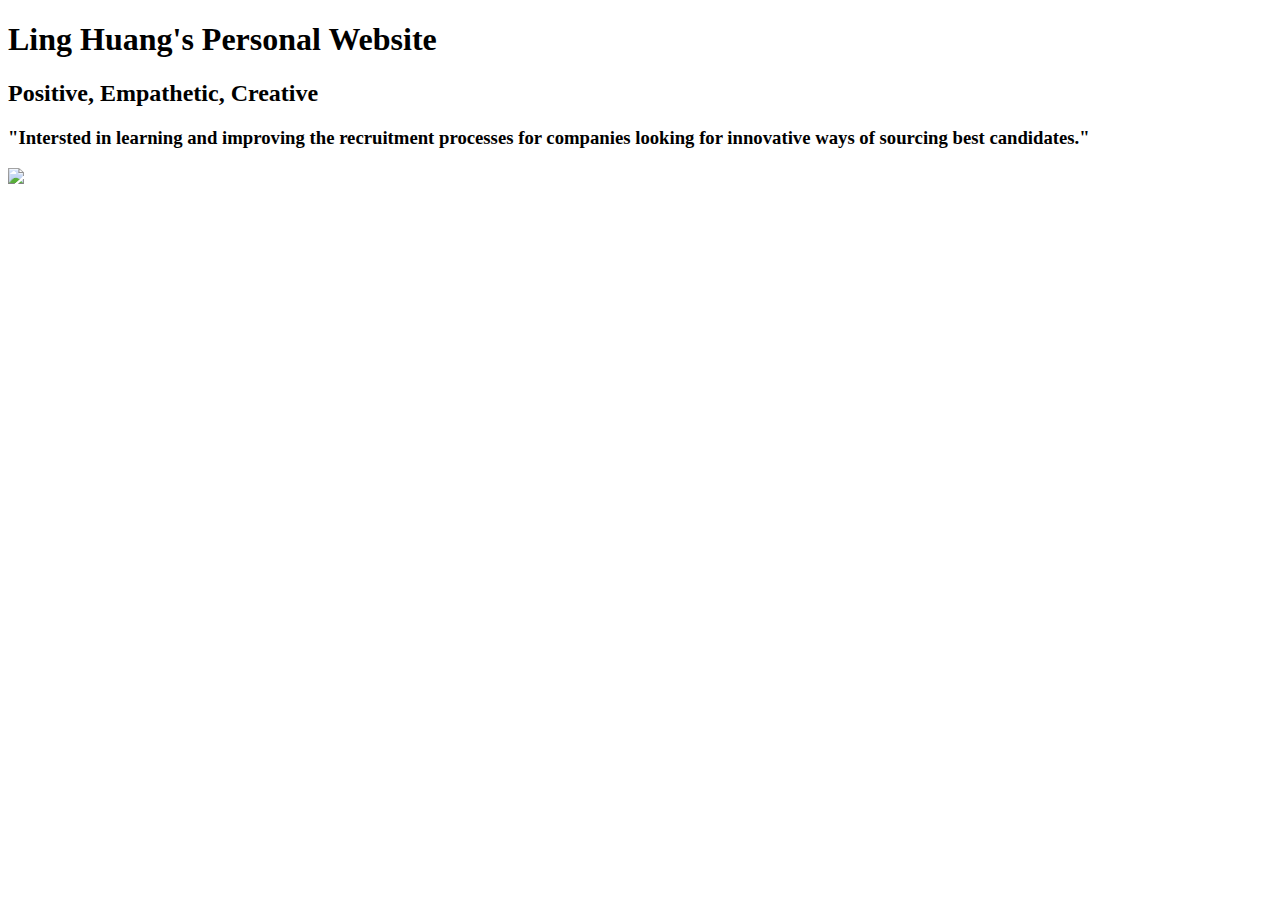
==== index.html @ 3d9d5106 "index.html" ====
<!DOCTYPE html>
<html lang="en">
<head>
    <meta charset="UTF-8">
    <meta name="viewport" content="width=device-width, initial-scale=1.0">
    <title>My Personal Website</title>
    <link rel="stylesheet" href="style.css">
</head>

<body>
    <h1>Ling Huang's Personal Website</h1>
    <h2>Positive, Empathetic, Creative</h2>
    <h3 class="interest"> "Intersted in learning and improving the recruitment processes for companies looking for innovative ways of sourcing best candidates."</h3>
    
    <footer>
        <a href="https://www.linkedin.com/in/ling-huang317/" target="_blank">
            <img src="https://www.google.com/url?sa=i&url=https%3A%2F%2Fwww.vecteezy.com%2Fpng%2F18930587-linkedin-logo-png-linkedin-icon-transparent-png&psig=AOvVaw1nA7csbGuOrBMZ-Jnx9_XC&ust=1695438824220000&source=images&cd=vfe&ved=0CA8QjRxqFwoTCIDFgPqfvYEDFQAAAAAdAAAAABAD" 
        </a>
    </footer>
</body>
</html>
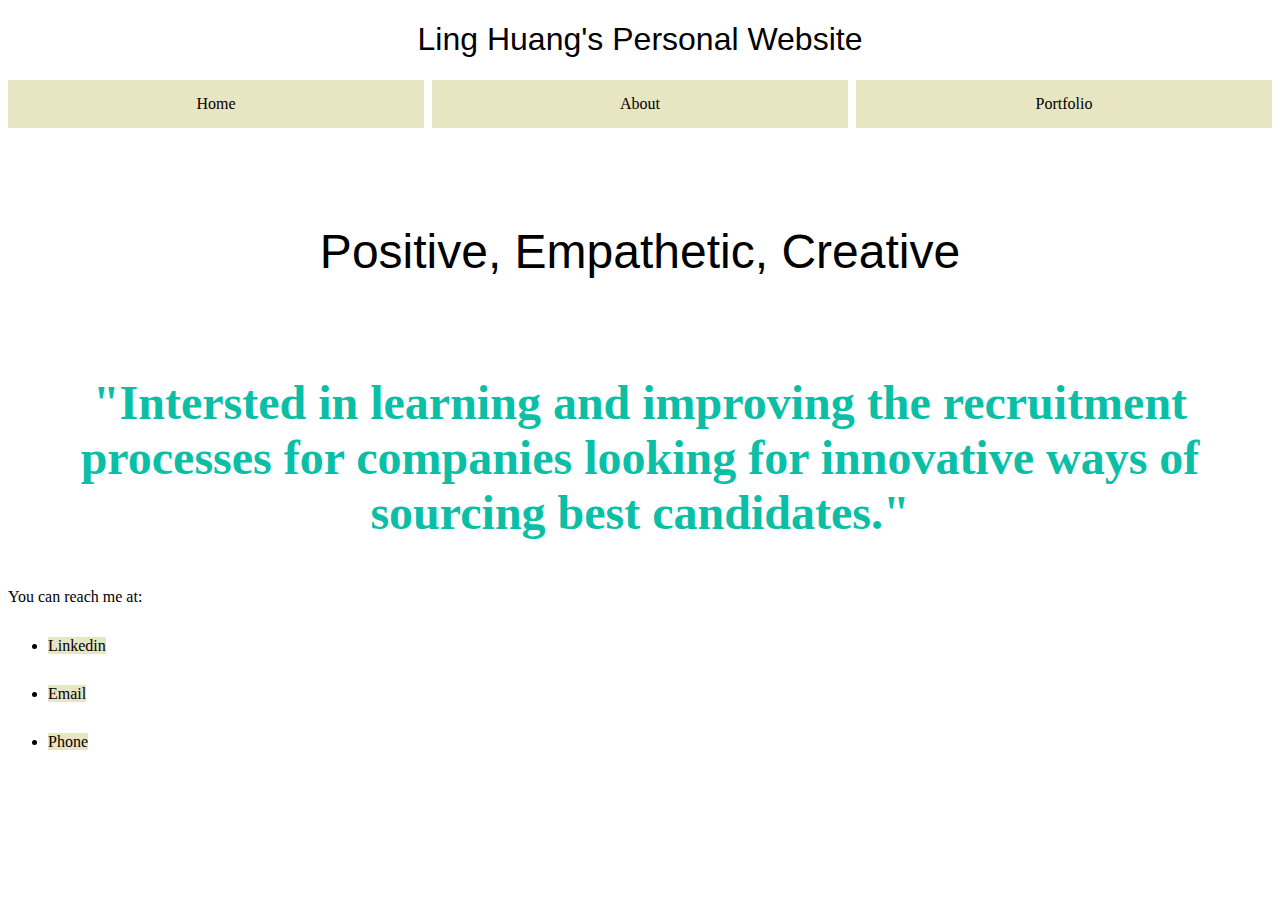
==== commit 177e1eba: "nav" ====
--- a/index.html
+++ b/index.html
@@ -3,20 +3,32 @@
 <head>
     <meta charset="UTF-8">
     <meta name="viewport" content="width=device-width, initial-scale=1.0">
-    <title>My Personal Website</title>
+    <title>Ling's Personal Website</title>
     <link rel="stylesheet" href="style.css">
 </head>
 
 <body>
     <h1>Ling Huang's Personal Website</h1>
+
+    <nav class="container">
+        <a href="#">Home</a> 
+        <a href="#">About</a>
+        <a href="#">Portfolio</a>
+
+    </nav>
     <h2>Positive, Empathetic, Creative</h2>
     <h3 class="interest"> "Intersted in learning and improving the recruitment processes for companies looking for innovative ways of sourcing best candidates."</h3>
-    
-    <footer>
-        <a href="https://www.linkedin.com/in/ling-huang317/" target="_blank">
-            <img src="https://www.google.com/url?sa=i&url=https%3A%2F%2Fwww.vecteezy.com%2Fpng%2F18930587-linkedin-logo-png-linkedin-icon-transparent-png&psig=AOvVaw1nA7csbGuOrBMZ-Jnx9_XC&ust=1695438824220000&source=images&cd=vfe&ved=0CA8QjRxqFwoTCIDFgPqfvYEDFQAAAAAdAAAAABAD" 
-        </a>
-    </footer>
+    <p> You can reach me at:</p>
+
+    <ul>
+        <li>
+            <a href="https://www.linkedin.com/in/ling-huang317/">Linkedin</a>
+        <li>
+            <a href="leolynn3396@gmail.com">Email</a>
+        <li>
+            <a href="tel:+123456789">Phone</a>
+    </ul>
+
 </body>
 </html>
 
--- a/style.css
+++ b/style.css
@@ -0,0 +1,60 @@
+
+  h1 {
+    font-family: Arial, Helvetica, sans-serif;
+    font-size: 2em;
+    text-align: center;
+    font-weight: 100;
+    color: black;
+  }
+  
+  h2 {
+    font-family: Arial, Helvetica, sans-serif;
+    font-weight:100;
+    color: black;
+    font-size: 3em;
+    text-align: center;
+    margin-top: 2em;
+  }
+  
+  body{
+    background-color: white;
+  }
+  
+  .interest {
+    font-family: Arial, Helvetica, sans-serif
+    font-weight: 100;
+    color: rgb(11, 190, 166);
+    font-size: 3em;
+    text-align: center;
+    margin-top: 2em;
+  }
+  
+  .container {
+    display: flex;
+    gap: 0.625%;
+  }
+
+  a {
+    flex: 1;
+    text-decoration: none;
+    outline: none;
+    text-align: center;
+    line-height: 3;
+    color: black;
+  }
+  
+  a:link,
+  a:visited,
+  a:focus {
+    background: rgb(232, 229, 194);
+    color: black;
+  }
+  
+  a:hover {
+    background: orange;
+  }
+  
+  a:active {
+    background: darkred;
+    color: white;
+  }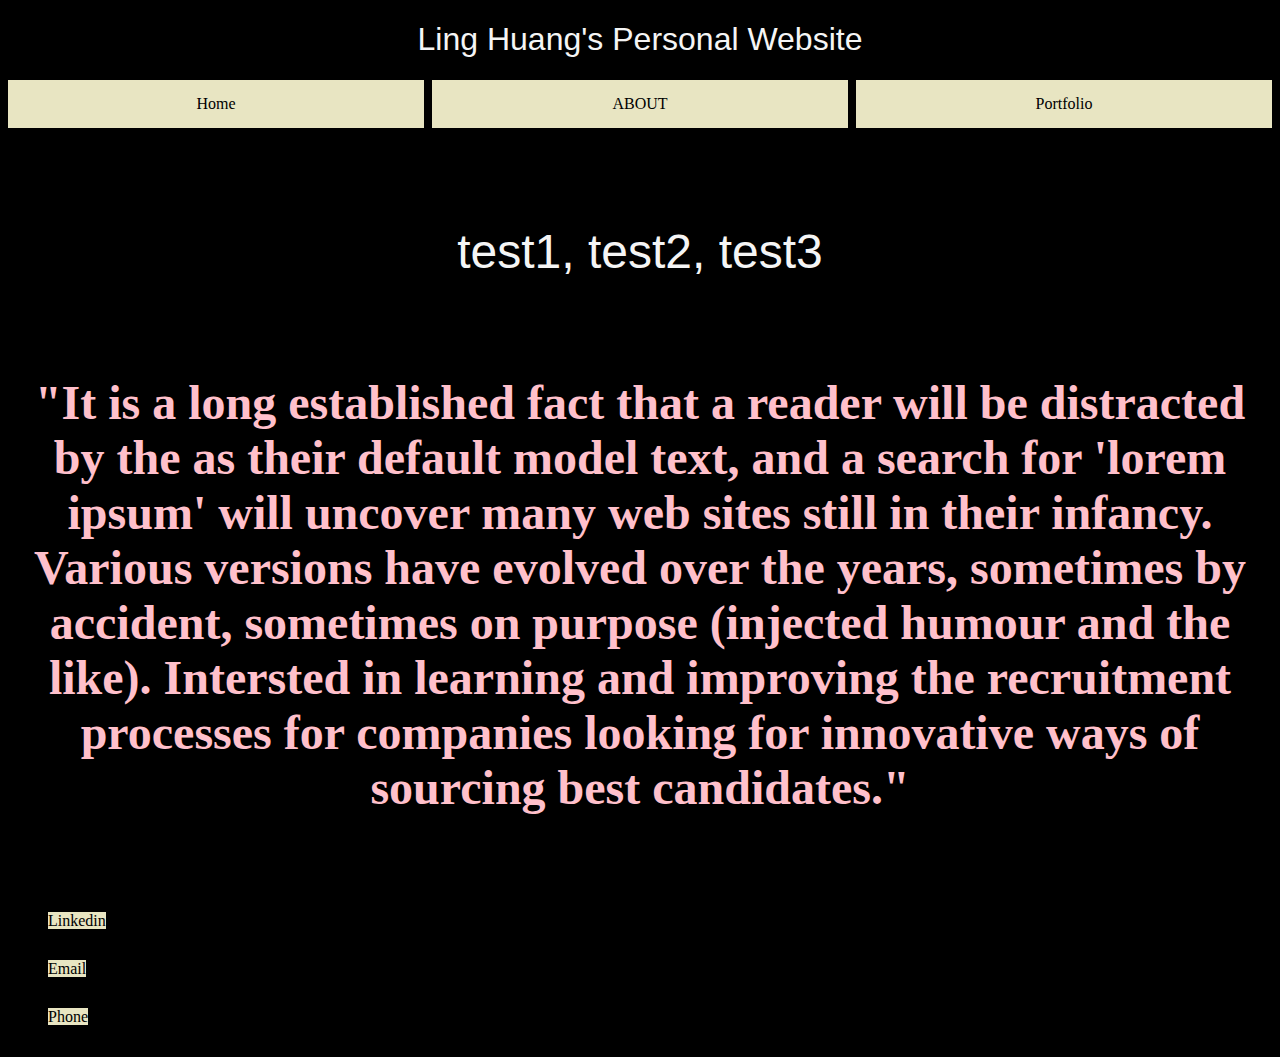
==== commit 9e6a386c: "About, Indext page update" ====
--- a/index.html
+++ b/index.html
@@ -12,12 +12,12 @@
 
     <nav class="container">
         <a href="#">Home</a> 
-        <a href="#">About</a>
+        <a class="active" href="/about">ABOUT</a>
         <a href="#">Portfolio</a>
 
     </nav>
-    <h2>Positive, Empathetic, Creative</h2>
-    <h3 class="interest"> "Intersted in learning and improving the recruitment processes for companies looking for innovative ways of sourcing best candidates."</h3>
+    <h2>test1, test2, test3</h2>
+    <h3 class="interest"> "It is a long established fact that a reader will be distracted by the as their default model text, and a search for 'lorem ipsum' will uncover many web sites still in their infancy. Various versions have evolved over the years, sometimes by accident, sometimes on purpose (injected humour and the like). Intersted in learning and improving the recruitment processes for companies looking for innovative ways of sourcing best candidates."</h3>
     <p> You can reach me at:</p>
 
     <ul>
--- a/style.css
+++ b/style.css
@@ -4,26 +4,26 @@
     font-size: 2em;
     text-align: center;
     font-weight: 100;
-    color: black;
+    color: whitesmoke;
   }
   
   h2 {
     font-family: Arial, Helvetica, sans-serif;
     font-weight:100;
-    color: black;
+    color: whitesmoke;
     font-size: 3em;
     text-align: center;
     margin-top: 2em;
   }
   
   body{
-    background-color: white;
+    background-color: black;
   }
   
   .interest {
     font-family: Arial, Helvetica, sans-serif
     font-weight: 100;
-    color: rgb(11, 190, 166);
+    color: pink;
     font-size: 3em;
     text-align: center;
     margin-top: 2em;
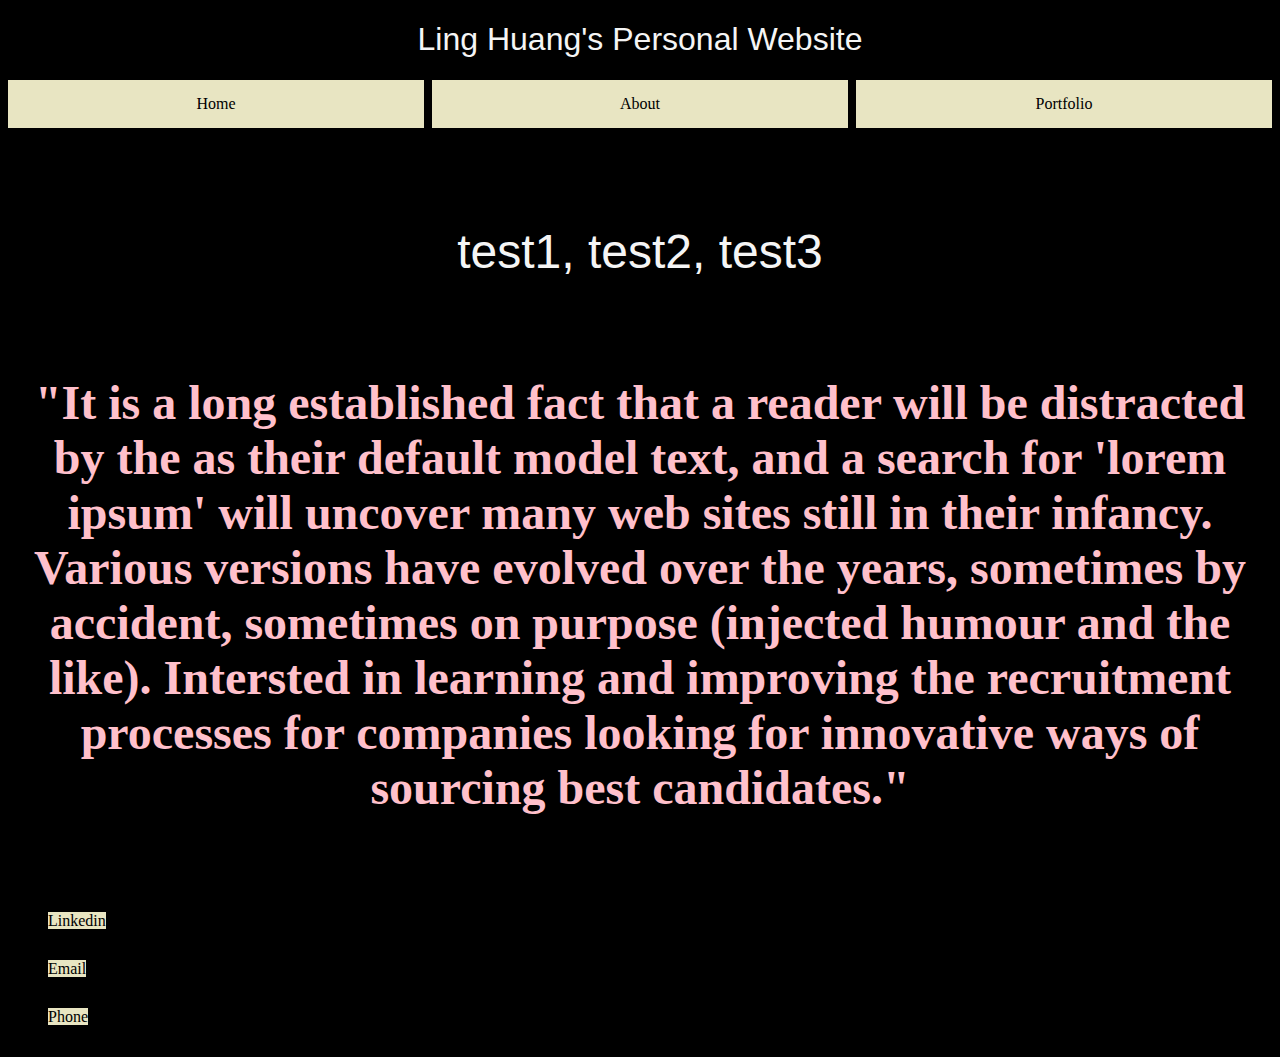
==== commit ac19a5aa: "Email" ====
--- a/index.html
+++ b/index.html
@@ -11,9 +11,9 @@
     <h1>Ling Huang's Personal Website</h1>
 
     <nav class="container">
-        <a href="#">Home</a> 
-        <a class="active" href="/about">ABOUT</a>
-        <a href="#">Portfolio</a>
+        <a href="/My-personal-website/index.html">Home</a> 
+        <a href="/My-personal-website/about.html">About</a>
+        <a href="/My-personal-website/portfolio.html">Portfolio</a>
 
     </nav>
     <h2>test1, test2, test3</h2>
@@ -24,7 +24,7 @@
         <li>
             <a href="https://www.linkedin.com/in/ling-huang317/">Linkedin</a>
         <li>
-            <a href="leolynn3396@gmail.com">Email</a>
+            <a href="mailto:leolynn3396@gmail.com">Email</a>
         <li>
             <a href="tel:+123456789">Phone</a>
     </ul>
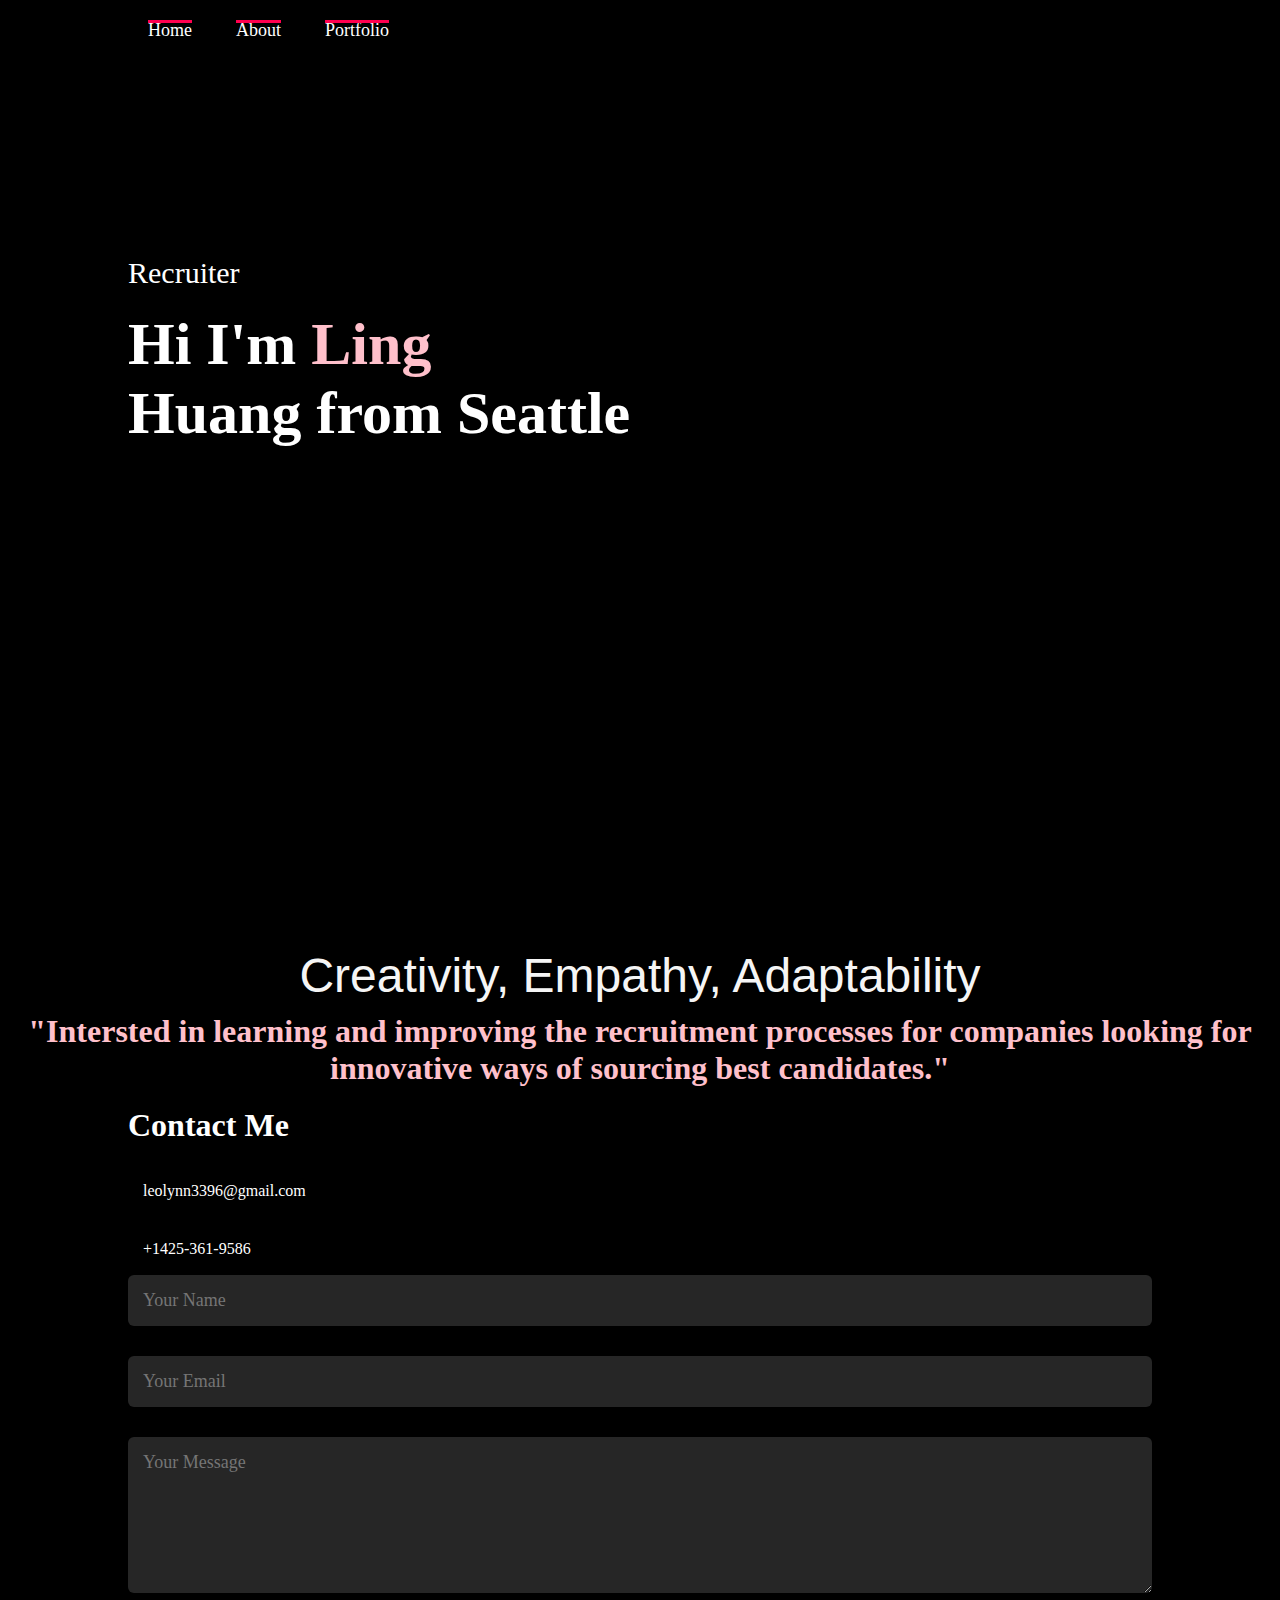
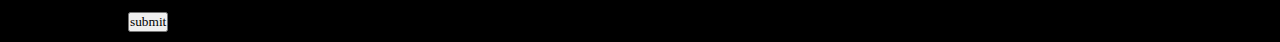
==== commit f3e60202: "btn" ====
--- a/index.html
+++ b/index.html
@@ -1,24 +1,34 @@
 <!DOCTYPE html>
 <html lang="en">
+
 <head>
     <meta charset="UTF-8">
     <meta name="viewport" content="width=device-width, initial-scale=1.0">
-    <title>Ling's Personal Website</title>
+    <title>Personal Portfolio Website</title>
     <link rel="stylesheet" href="style.css">
 </head>
 
 <body>
-    <h1>Ling Huang's Personal Website</h1>
+    <div id="header">
+        <div class="container">
+            <nav>
+                <ul>
+                    <li><a href="/My-personal-website/index.html">Home</a></li>
+                    <li><a href="/My-personal-website/about.html">About</a></li>
+                    <li><a href="/My-personal-website/portfolio.html">Portfolio</a></li>
+                </ul>
+            </nav>
+            <div class="header-text">
+                <p>Recruiter</p>
+                <h1>Hi I'm <span> Ling </span> <br>Huang from Seattle</h1>
+            </div>
+        </div>
+    </div>
 
-    <nav class="container">
-        <a href="/My-personal-website/index.html">Home</a> 
-        <a href="/My-personal-website/about.html">About</a>
-        <a href="/My-personal-website/portfolio.html">Portfolio</a>
-
-    </nav>
-    <h2>test1, test2, test3</h2>
-    <h3 class="interest"> "It is a long established fact that a reader will be distracted by the as their default model text, and a search for 'lorem ipsum' will uncover many web sites still in their infancy. Various versions have evolved over the years, sometimes by accident, sometimes on purpose (injected humour and the like). Intersted in learning and improving the recruitment processes for companies looking for innovative ways of sourcing best candidates."</h3>
-    <p> You can reach me at:</p>
+    <h2>Creativity, Empathy, Adaptability</h2>
+    <h3 class="interest"> "Intersted in learning and improving the recruitment processes for companies looking for
+        innovative ways of sourcing best candidates."</h3>
+    <!-- <p> You can reach me at:</p>
 
     <ul>
         <li>
@@ -27,9 +37,35 @@
             <a href="mailto:leolynn3396@gmail.com">Email</a>
         <li>
             <a href="tel:+123456789">Phone</a>
-    </ul>
+    </ul> -->
 
+    <!------------CONTACT------------>
+    <div id="contact">
+        <div class="container">
+            <div class="row">
+                <div class="contact-left">
+                    <h1 class="sub-title">Contact Me</h1>
+                    <p><i class="fa-solid fa-paper-plane"></i>leolynn3396@gmail.com</p>
+                    <p><i class="fa-solid fa-phone"></i>+1425-361-9586</p>                    
+                    <div class="social icons">
+                        <a href=""><i class="fa-brands fa-facebook"></i></a>
+                        <a href="https://www.linkedin.com/in/ling-huang317/"><i class="fa-brands fa-linkedIn"></i></a>
+                        <a href=""><i class="fa-brands fa-facebook"></i></a>
+                    </div>
+                </div>
+
+                <div class="contact-right">
+                    <form>
+                        <input type="text" name="Name" placeholder="Your Name" required>
+                        <input type="email" name="Email" placeholder="Your Email" required>
+                        <textarea name="Message" rows="6" placeholder="Your Message"></textarea>
+                        <button type="submit">submit</button>
+                    </form>
+                </div>
+
+            </div>
+        </div>
+    </div>
 </body>
-</html>
 
-
+</html>--- a/style.css
+++ b/style.css
@@ -1,60 +1,124 @@
+* {
+  margin: 0; 
+  padding: 0;
+  font-family: 'Poppins', san-serif; 
+  box-sizing: border-box;
+}
 
-  h1 {
-    font-family: Arial, Helvetica, sans-serif;
-    font-size: 2em;
-    text-align: center;
-    font-weight: 100;
-    color: whitesmoke;
-  }
-  
-  h2 {
-    font-family: Arial, Helvetica, sans-serif;
-    font-weight:100;
-    color: whitesmoke;
-    font-size: 3em;
-    text-align: center;
-    margin-top: 2em;
-  }
-  
-  body{
-    background-color: black;
-  }
-  
-  .interest {
-    font-family: Arial, Helvetica, sans-serif
-    font-weight: 100;
-    color: pink;
-    font-size: 3em;
-    text-align: center;
-    margin-top: 2em;
-  }
-  
-  .container {
-    display: flex;
-    gap: 0.625%;
-  }
+body {
+  background-color: black;
+  color: white;
+}
 
-  a {
-    flex: 1;
-    text-decoration: none;
-    outline: none;
-    text-align: center;
-    line-height: 3;
-    color: black;
-  }
-  
-  a:link,
-  a:visited,
-  a:focus {
-    background: rgb(232, 229, 194);
-    color: black;
-  }
-  
-  a:hover {
-    background: orange;
-  }
-  
-  a:active {
-    background: darkred;
-    color: white;
-  }+#header{
+  width: 100%;
+  height: 100vh;
+  background-image: url(images/black-370118_960_720.png);
+  background-size: cover;
+  background-position: center;}
+
+h2 {
+  font-family: Arial, Helvetica, sans-serif;
+  font-weight: 100;
+  color: whitesmoke;
+  font-size: 3em;
+  text-align: center;
+  margin-top: 1em;
+}
+
+.interest {
+  font-family: Arial, Helvetica, sans-serif font-weight: 100;
+  color: pink;
+  font-size: 2em;
+  text-align: center;
+  background-position: center;
+  margin: 10px 20px;
+}
+
+.container {
+  padding: 10px 10%;
+}
+
+nav {
+  display: flex;
+  align-items: center;
+  justify-content: space-between;
+  flex-wrap: wrap;
+}
+
+nav ul li {
+  display: inline-block;
+  list-style: none;
+  margin: 10px 20px;
+}
+
+nav ul li a {
+  color: #fff;
+  text-decoration: none;
+  font-size: 18px;
+  position: relative;
+}
+
+nav ul li a::after {
+  content: '';
+  width: 100px;
+  height: 3px;
+  background: #ff004f;
+  position: absolute;
+  left: 0;
+  bottom: -6pxt;
+  transition: 0.5s;
+}
+
+nav ul li a::after{
+  width: 100%;
+}
+
+.header-text{
+  margin-top: 20%;
+  font-size: 30px; 
+}
+
+.header-text h1{
+  font-size: 60px;
+  margin-top: 20px;
+}
+.header-text h1 span{
+ color: pink; 
+}
+
+.btn:hover{
+  background: #ff004f;
+}
+
+/*--------contact---------*/
+
+.contact-left{
+  flex-basis: 35%;
+}
+
+.contact-right{
+  flex-basis: 60%;
+}
+
+.contact-left p{
+  margin-top: 30px;
+}
+
+.contact-left p i{
+  color: red;
+  margin-right: 15px;
+  font-size: 25px;
+}
+
+form input, form textarea{
+  width: 100%;
+  border: 0;
+  outline: none;
+  background: #262626;
+  padding: 15px;
+  margin: 15px 0;
+  color: white;
+  font-size: 18px;
+  border-radius: 6px;
+}